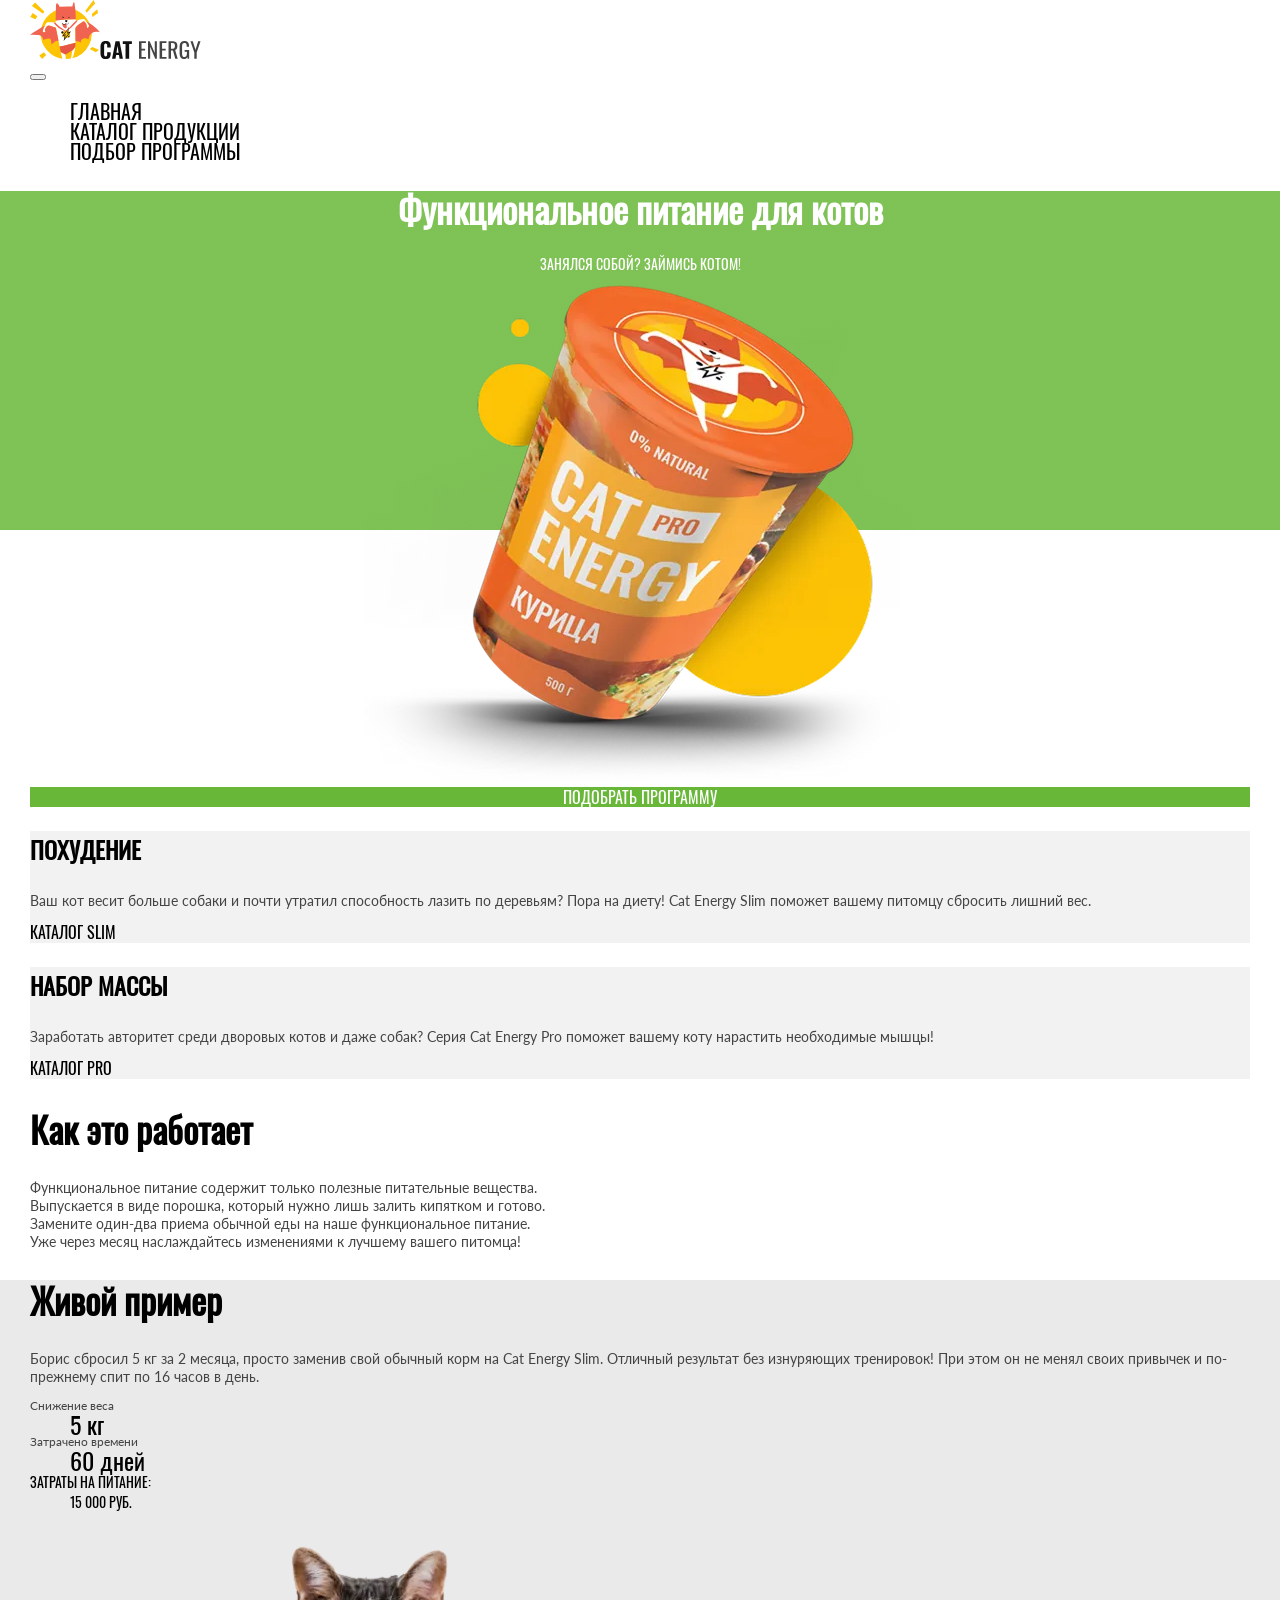
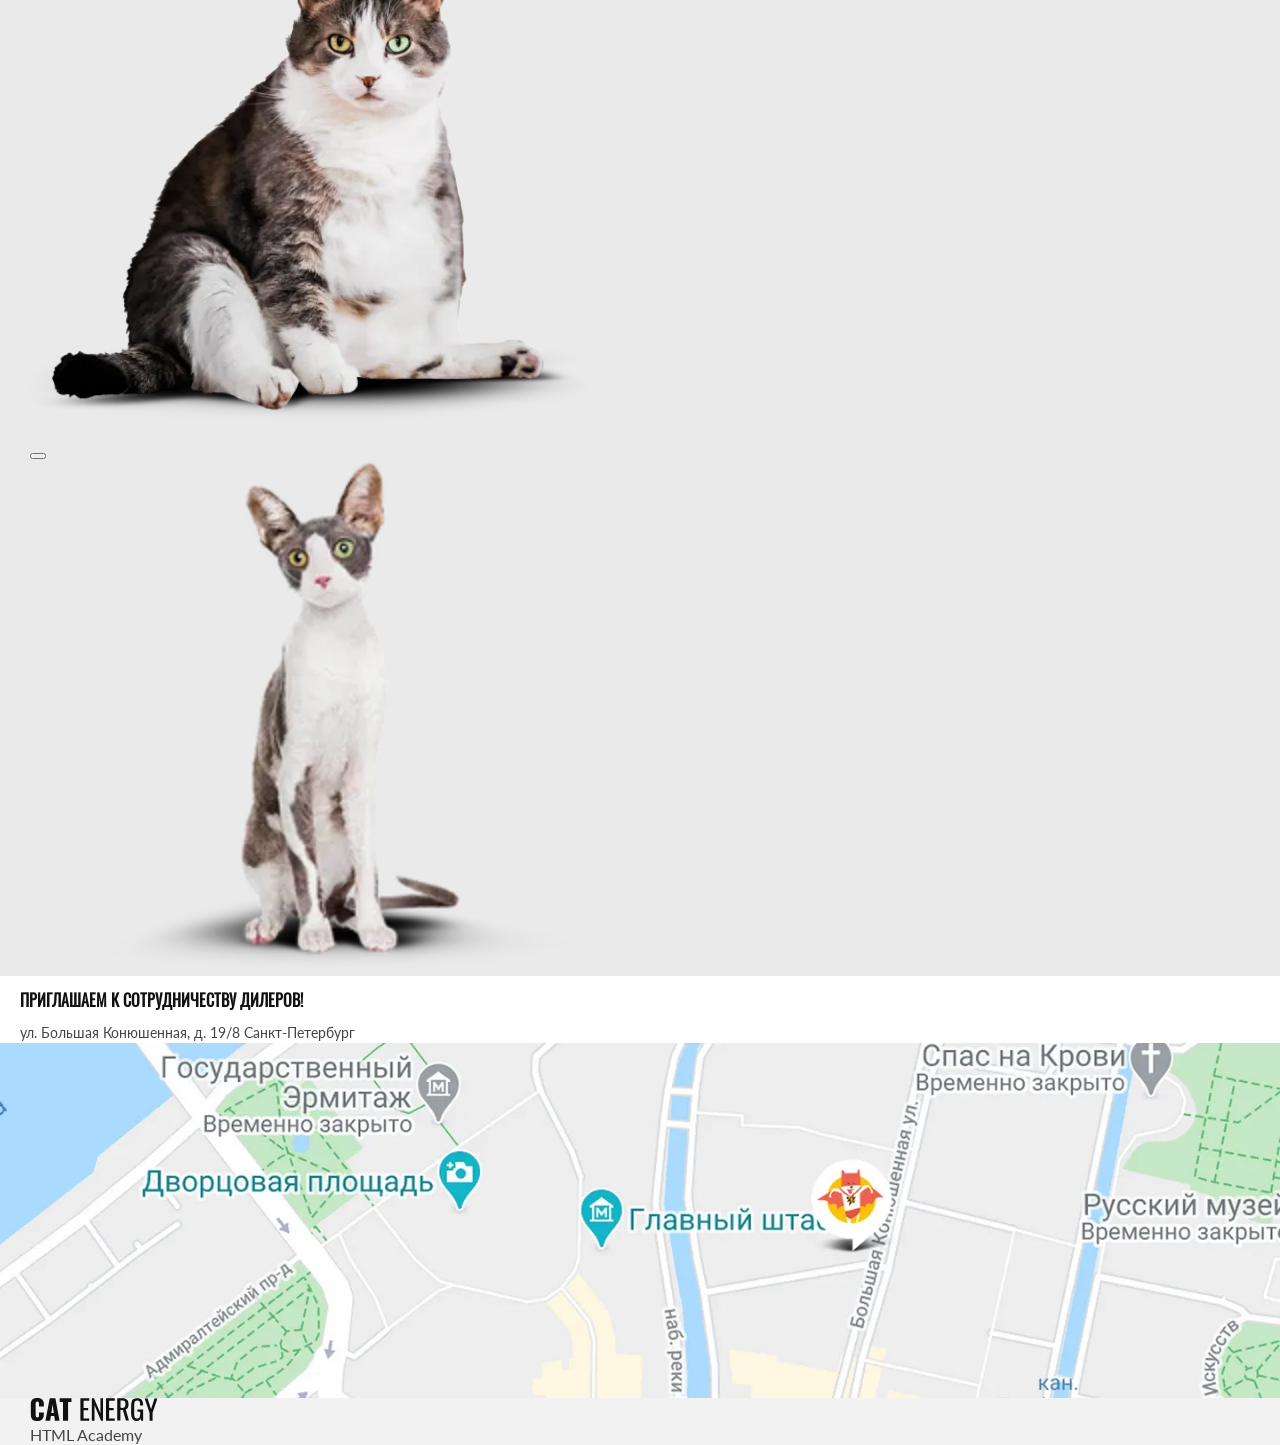
==== 3/index.html @ 1ee8e39d "Deploying to gh-pages from @ Anni-spb/2275573-cat-energy-2@a3ca60385f4b1bd911d034e48afdeebf14bbbf94 " ====
<!DOCTYPE html><html class="page" lang="ru"><head><meta charset="UTF-8"><title>Кэт энерджи</title><meta name="viewport" content="width=device-width,initial-scale=1"><link rel="icon" href="favicon.ico" type="image/x-icon"><link rel="icon" href="favicons/icon.svg" type="image/svg+xml"><link rel="apple-touch-icon" href="favicons/apple.png"><link rel="manifest" href="manifest.webmanifest"><link rel="stylesheet" href="styles/styles.css"><script src="scripts/index.js" defer="defer"></script></head><body class="page__body"><header class="header container"><a class="header__logo logo" href="index.html" aria-current="page"><picture><source media="(min-width:1280px)" srcset="./images/logo-desktop.svg" width="70" height="59" type="image/svg+xml"><source media="(min-width:768px)" srcset="./images/logo-tablet.svg" width="60" height="50" type="image/svg+xml"><img class="logo__img" src="./images/logo-mobile.svg" width="33" height="38" alt="Логотип"></picture><picture><source media="(min-width:768px)" srcset="./images/logo-text-tablet.svg" width="101" height="18" type="image/svg+xml"><img class="logo__img logo__img--text" src="./images/logo-text-mobile.svg" width="101" height="18" lang="en" alt="Cat Energy"></picture></a><nav class="nav"><button class="nav__toggle" type="button"><span class="visually-hidden">Открыть/закрыть меню</span></button><ul class="nav__list"><li class="nav__item"><a class="nav__link nav__link--current" href="#">Главная</a></li><li class="nav__item"><a class="nav__link" href="catalog.html">Каталог продукции</a></li><li class="nav__item"><a class="nav__link" href="#">Подбор программы</a></li></ul></nav></header><main class="page__main"><section class="promo"><div class="container"><h1 class="promo__title title">Функциональное питание для котов</h1><p class="promo__slogan">Занялся собой? Займись котом!</p><picture><source media="(min-width:1280px)" srcset="./images/promo/promo-desktop@1x.webp, ./images/promo/promo-desktop@2x.webp 2x" width="552" height="449" type="image/webp"><source media="(min-width:1280px)" srcset="./images/promo/promo-desktop@1x.png, ./images/promo/promo-desktop@2x.png 2x" width="552" height="449" type="image/png"><source media="(min-width:768px)" srcset="./images/promo/promo-tablet@1x.webp, ./images/promo/promo-tablet@2x.webp 2x" width="709" height="609" type="image/webp"><source media="(min-width:768px)" srcset="./images/promo/promo-tablet@1x.png, ./images/promo/promo-tablet@2x.png 2x" width="709" height="609" type="image/png"><source srcset="./images/promo/promo-mobile@1x.webp, ./images/promo/promo-mobile@2x.webp 2x" type="image/webp"><img class="promo__img" src="./images/promo/promo-mobile@1x.png" srcset="./images/promo/promo-mobile@2x.png 2x" width="280" height="270" alt="Пример продукции"></picture><a class="promo__link button" href="#">Подобрать программу</a></div></section><section class="programs container"><h2 class="visually-hidden">Типы программ питания</h2><ul class="programs__list"><li class="programs__item programs__item--slim"><h3 class="programs__title">Похудение</h3><p class="programs__description">Ваш кот весит больше собаки и почти утратил способность лазить по деревьям? Пора на диету! Cat Energy Slim поможет вашему питомцу сбросить лишний вес.</p><a class="programs__link" href="#">Каталог Slim</a></li><li class="programs__item programs__item--pro"><h3 class="programs__title">Набор массы</h3><p class="programs__description">Заработать авторитет среди дворовых котов и даже собак? Серия Cat Energy Pro поможет вашему коту нарастить необходимые мышцы!</p><a class="programs__link" href="#">Каталог Pro</a></li></ul></section><section class="features container"><h2 class="features__title">Как это работает</h2><ul class="features__list"><li class="features__item features__item--nutrition">Функциональное питание содержит только полезные питательные вещества.</li><li class="features__item features__item--cooking">Выпускается в виде порошка, который нужно лишь залить кипятком и готово.</li><li class="features__item features__item--usage">Замените один-два приема обычной еды на наше функциональное питание.</li><li class="features__item features__item--time">Уже через месяц наслаждайтесь изменениями к лучшему вашего питомца!</li></ul></section><section class="example"><div class="container"><h2 class="example__title">Живой пример</h2><p class="example__subtitle">Борис сбросил 5 кг за 2 месяца, просто заменив свой обычный корм на Cat Energy Slim. Отличный результат без изнуряющих тренировок! При этом он не менял своих привычек и по-прежнему спит по 16 часов в день.</p><dl class="example__list"><div class="example__item"><dt class="example__description">Снижение веса</dt><dd class="example__number">5 кг</dd></div><div class="example__item example__item--time"><dt class="example__description">Затрачено времени</dt><dd class="example__number">60 дней</dd></div><div class="example__item example__item--cost"><dt class="example__expenses">Затраты на питание:</dt><dd class="example__total">15 000 руб.</dd></div></dl><div class="example__slider slider"><picture><source media="(min-width:768px)" srcset="./images/slider/before-tablet@1x.webp, ./images/slider/before-tablet@2x.webp 2x" width="560" height="512" type="image/webp"><source media="(min-width:768px)" srcset="./images/slider/before-tablet@1x.png, ./images/slider/before-tablet@2x.png 2x" width="560" height="512" type="image/png"><source srcset="./images/slider/before-mobile@1x.webp, ./images/slider/before-mobile@2x.webp 2x" type="image/webp"><img class="slider__img slider__img--before" src="./images/slider/before-mobile@1x.png" srcset="./images/slider/before-mobile@2x.png 2x" width="280" height="256" alt="Кот до начала приема Cat energy"></picture><div class="slider__curtain"><button class="slider__thumb" type="button"><span class="visually-hidden">Ползунок слайдера</span></button></div><picture><source media="(min-width:768px)" srcset="./images/slider/after-tablet@1x.webp, ./images/slider/after-tablet@2x.webp 2x" width="560" height="512" type="image/webp"><source media="(min-width:768px)" srcset="./images/slider/after-tablet@1x.png, ./images/slider/after-tablet@2x.png 2x" width="560" height="512" type="image/png"><source srcset="./images/slider/after-mobile@1x.webp, ./images/slider/after-mobile@2x.webp 2x" type="image/webp"><img class="slider__img slider__img--after" src="./images/slider/after-mobile@1x.png" srcset="./images/slider/after-mobile@2x.png 2x" width="280" height="256" alt="Кот после приема Cat energy"></picture></div></div></section></main><footer class="footer"><div class="footer__contacts contacts"><div class="contacts__wrapper"><h2 class="contacts__title">Приглашаем к сотрудничеству дилеров!</h2><address class="contacts__address">ул. Большая Конюшенная, д. 19/8 Санкт-Петербург</address></div><picture><source media="(min-width:1280px)" srcset="./images/maps/maps-desktop@1x.webp, ./images/maps/maps-desktop@2x.webp 2x" width="1440" height="400" type="image/webp"><source media="(min-width:1280px)" srcset="./images/maps/maps-desktop@1x.jpg, ./images/maps/maps-desktop@2x.jpg 2x" width="1440" height="400" type="image/jpeg"><source media="(min-width:768px)" srcset="./images/maps/maps-tablet@1x.webp, ./images/maps/maps-tablet@2x.webp 2x" width="768" height="400" type="image/webp"><source media="(min-width:768px)" srcset="./images/maps/maps-tablet@1x.jpg, ./images/maps/maps-tablet@2x.jpg 2x" width="768" height="400" type="image/jpeg"><source srcset="./images/maps/maps-mobile@1x.webp, ./images/maps/maps-mobile@2x.webp 2x" type="image/webp"><img class="contacts__maps" src="./images/maps/maps-mobile@1x.jpg" srcset="./images/maps/maps-mobile@2x.jpg 2x" width="320" height="362" alt="Карта"></picture></div><div class="footer__wrapper container"><a class="footer__logo logo" href="index.html"><img class="logo__img" src="./images/logo-text.svg" width="128" height="24" alt="Cat Energy"></a><ul class="footer__social social-list"><li class="social-list__item"><a class="social-list__link social-list__link--vk" href="https://vk.com/htmlacademy" target="_blank" rel="noreferrer noopener"><span class="visually-hidden">Наша группа Вконтакте</span></a></li><li class="social-list__item"><a class="social-list__link social-list__link--youtube" href="https://www.youtube.com/user/htmlacademyru" target="_blank" rel="noreferrer noopener"><span class="visually-hidden">Наш канал на Youtube</span></a></li><li class="social-list__item"><a class="social-list__link social-list__link--telegram" href="https://t.me/htmlacademy" target="_blank" rel="noreferrer noopener"><span class="visually-hidden">Наша группа Telegram</span></a></li></ul><a class="footer__developer" href="https://htmlacademy.ru/intensive/adaptive" target="_blank" rel="noreferrer noopener"><span class="footer__developer-text">HTML Academy</span></a></div></footer></body></html>
---- 3/styles/styles.css ----
*,:before,:after{box-sizing:border-box}img{object-fit:contain;max-width:100%;height:auto}.container{margin:0 auto;padding:0 20px}@media screen and (width>=768px){.container{padding:0 30px}}@font-face{font-family:Lato;font-weight:400;font-style:normal;font-display:swap;src:url(../fonts/lato/Lato-Regular.woff2)format("woff2")}@font-face{font-family:Oswald;font-weight:400;font-style:normal;font-display:swap;src:url(../fonts/oswald/oswaldregular.woff2)format("woff2")}.visually-hidden{white-space:nowrap;clip:rect(0 0 0 0);-webkit-clip-path:inset(100%);clip-path:inset(100%);border:0;width:1px;height:1px;margin:-1px;padding:0;position:absolute;overflow:hidden}.button{text-align:center;color:#fff;text-transform:uppercase;background-color:#68b738;border:none;font-family:Oswald,Arial,sans-serif;font-size:16px;line-height:20px;text-decoration:none;display:block}.button--secondary{color:#444;background-color:#f2f2f2}.title{color:#000;font-family:Oswald,Arial,sans-serif;font-size:36px;line-height:36px}.page__body{color:#444;background-color:#fff;margin:0;font-family:Lato,Arial,sans-serif;font-size:14px;font-weight:400;line-height:18px}.footer__wrapper{background-color:#f2f2f2}.footer__developer{color:inherit;text-decoration:none}.footer__developer-text{font-size:16px;line-height:20px}.header{background-color:#0000}.promo{color:#fff;text-align:center;background:linear-gradient(#68b738d9 55%,#fff 55%);font-family:Oswald,Arial,sans-serif}.promo__slogan{text-transform:uppercase;font-size:14px;line-height:14px}.promo__title{color:inherit}.nav__list{text-transform:uppercase;font-family:Oswald,Arial,sans-serif;font-size:20px;font-style:normal;font-weight:400;line-height:20px;list-style:none}.nav__link{color:#000;text-decoration:none}.programs__list{margin:0;padding:0;list-style:none}.programs__item{background-color:#f2f2f2}.programs__title{color:#000;text-transform:uppercase;font-family:Oswald,Arial,sans-serif;font-size:24px;line-height:37px}.programs__link{color:#000;text-transform:uppercase;font-family:Oswald,Arial,sans-serif;font-size:16px;line-height:16px;text-decoration:none}.features__title{color:#000;font-family:Oswald,Arial,sans-serif;font-size:36px;line-height:40px}.features__list{margin:0;padding:0;list-style:none}.example{background-color:#eaeaea}.example__title{color:#000;font-family:Oswald,Arial,sans-serif;font-size:36px;line-height:40px}.example__number{color:#000;font-family:Oswald,Arial,sans-serif;font-size:24px;line-height:24px}.example__description{font-size:12px;line-height:100%}.example__expenses,.example__total{color:#000;text-transform:uppercase;font-family:Oswald,Arial,sans-serif;font-size:14px;line-height:20px}.contacts__wrapper{margin:0 auto;padding:0 20px}.contacts__wrapper--inner{background-color:#f2f2f2}.contacts__title{color:#111;text-transform:uppercase;font-family:Oswald,Arial,sans-serif;font-size:16px;line-height:20px}.contacts__address{font-size:14px;font-style:normal;line-height:20px}.contacts__maps{margin:0 auto;display:block}.social-list{margin:0;padding:0;list-style:none}.catalog__list{list-style:none}.card__title{color:#222;text-transform:uppercase;font-family:Oswald,Arial,sans-serif;font-size:16px;line-height:20px}.card--special .card__title{color:#111}.card__link{text-decoration:none}.card__details{font-size:12px;line-height:16px}.additional__list{margin:0;padding:0;list-style:none}.additional__title{color:#000;font-family:Oswald,Arial,sans-serif;font-size:24px;line-height:24px}.additional-card__link{text-decoration:none}.additional-card__title{color:#222;text-transform:uppercase;font-family:Oswald,Arial,sans-serif;font-size:16px;line-height:16px}.additional-card__details-block{color:#444;line-height:14px}.additional__text{text-align:center;color:#fff;background-color:#68b738;font-size:16px;line-height:20px}.subscription__title{color:#000;font-family:Oswald,Arial,sans-serif;font-size:24px;line-height:24px}.subscription__text{color:#000;text-align:center;font-family:Oswald,Arial,sans-serif;font-size:16px;line-height:24px}.subscription__input{width:100%;padding:13px}.subscription__input::placeholder{text-transform:uppercase;color:#444;font-family:Oswald,Arial,sans-serif;font-size:20px;line-height:20px}
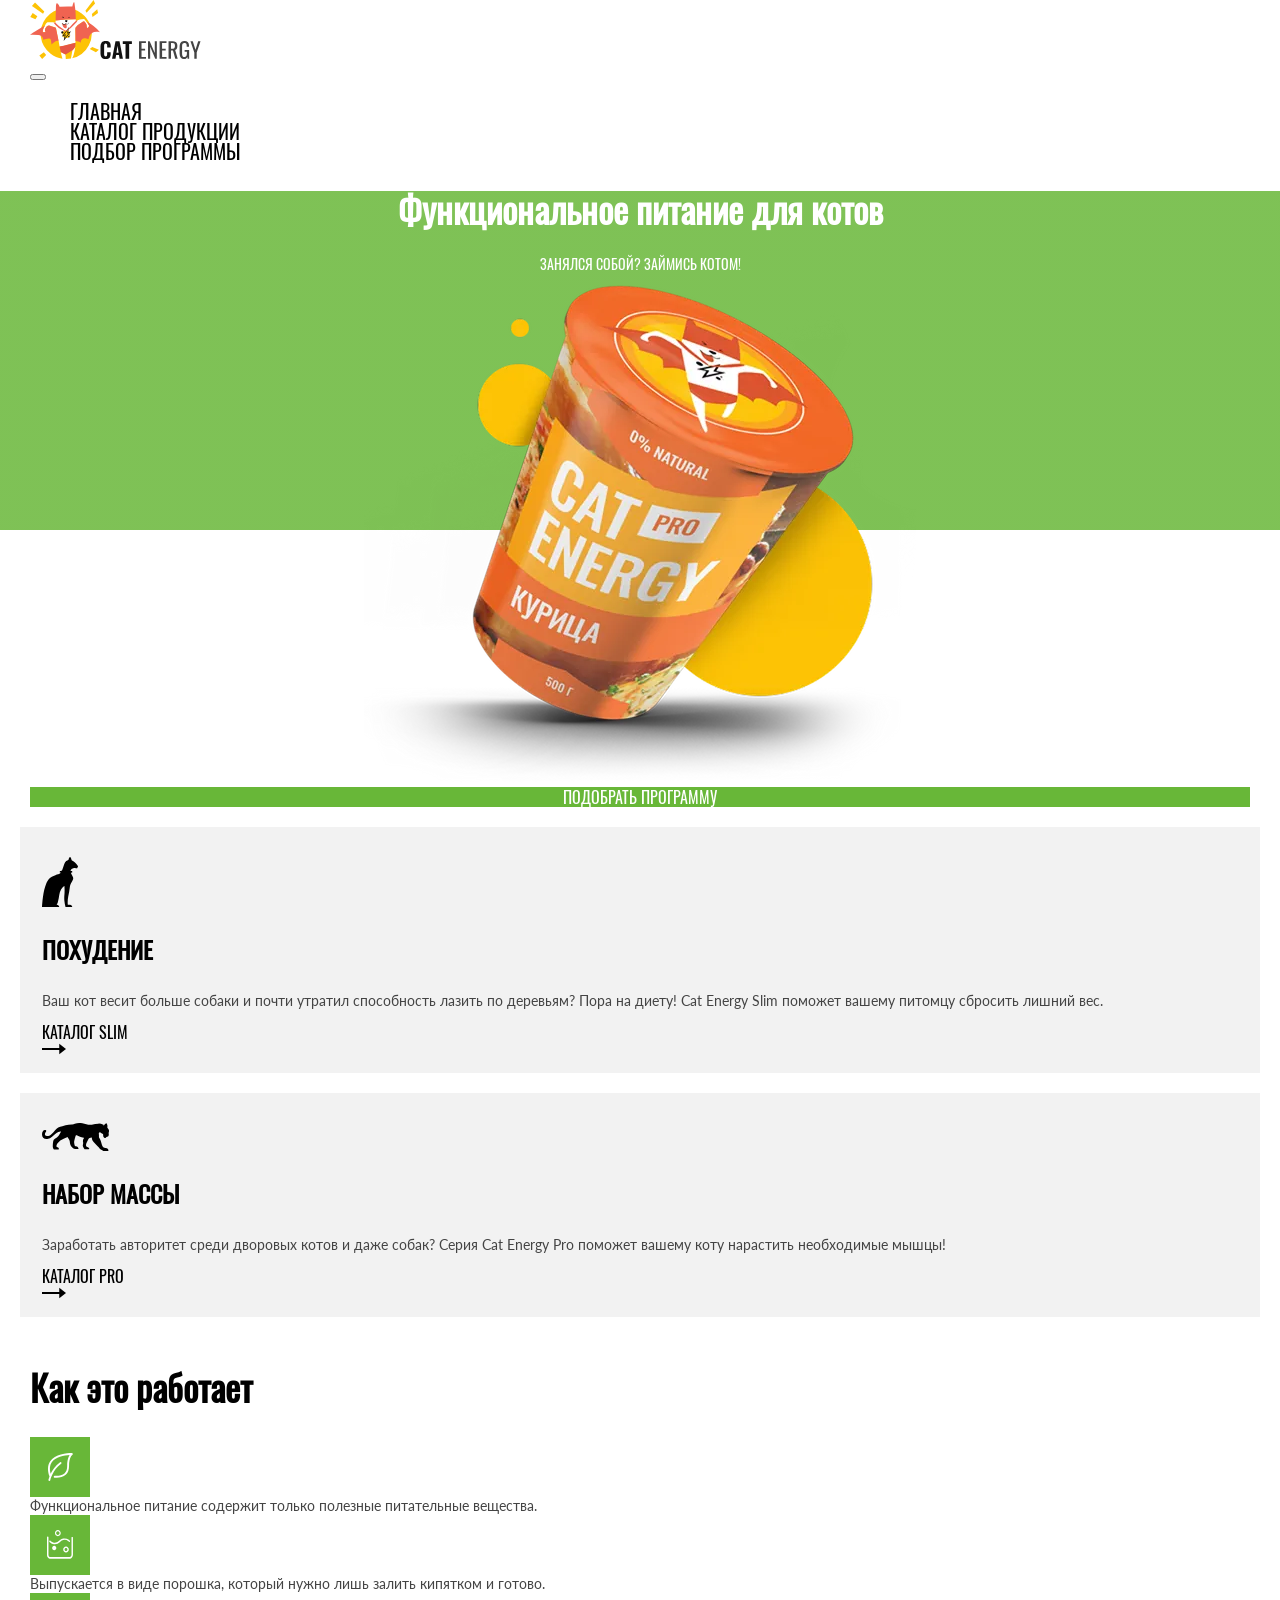
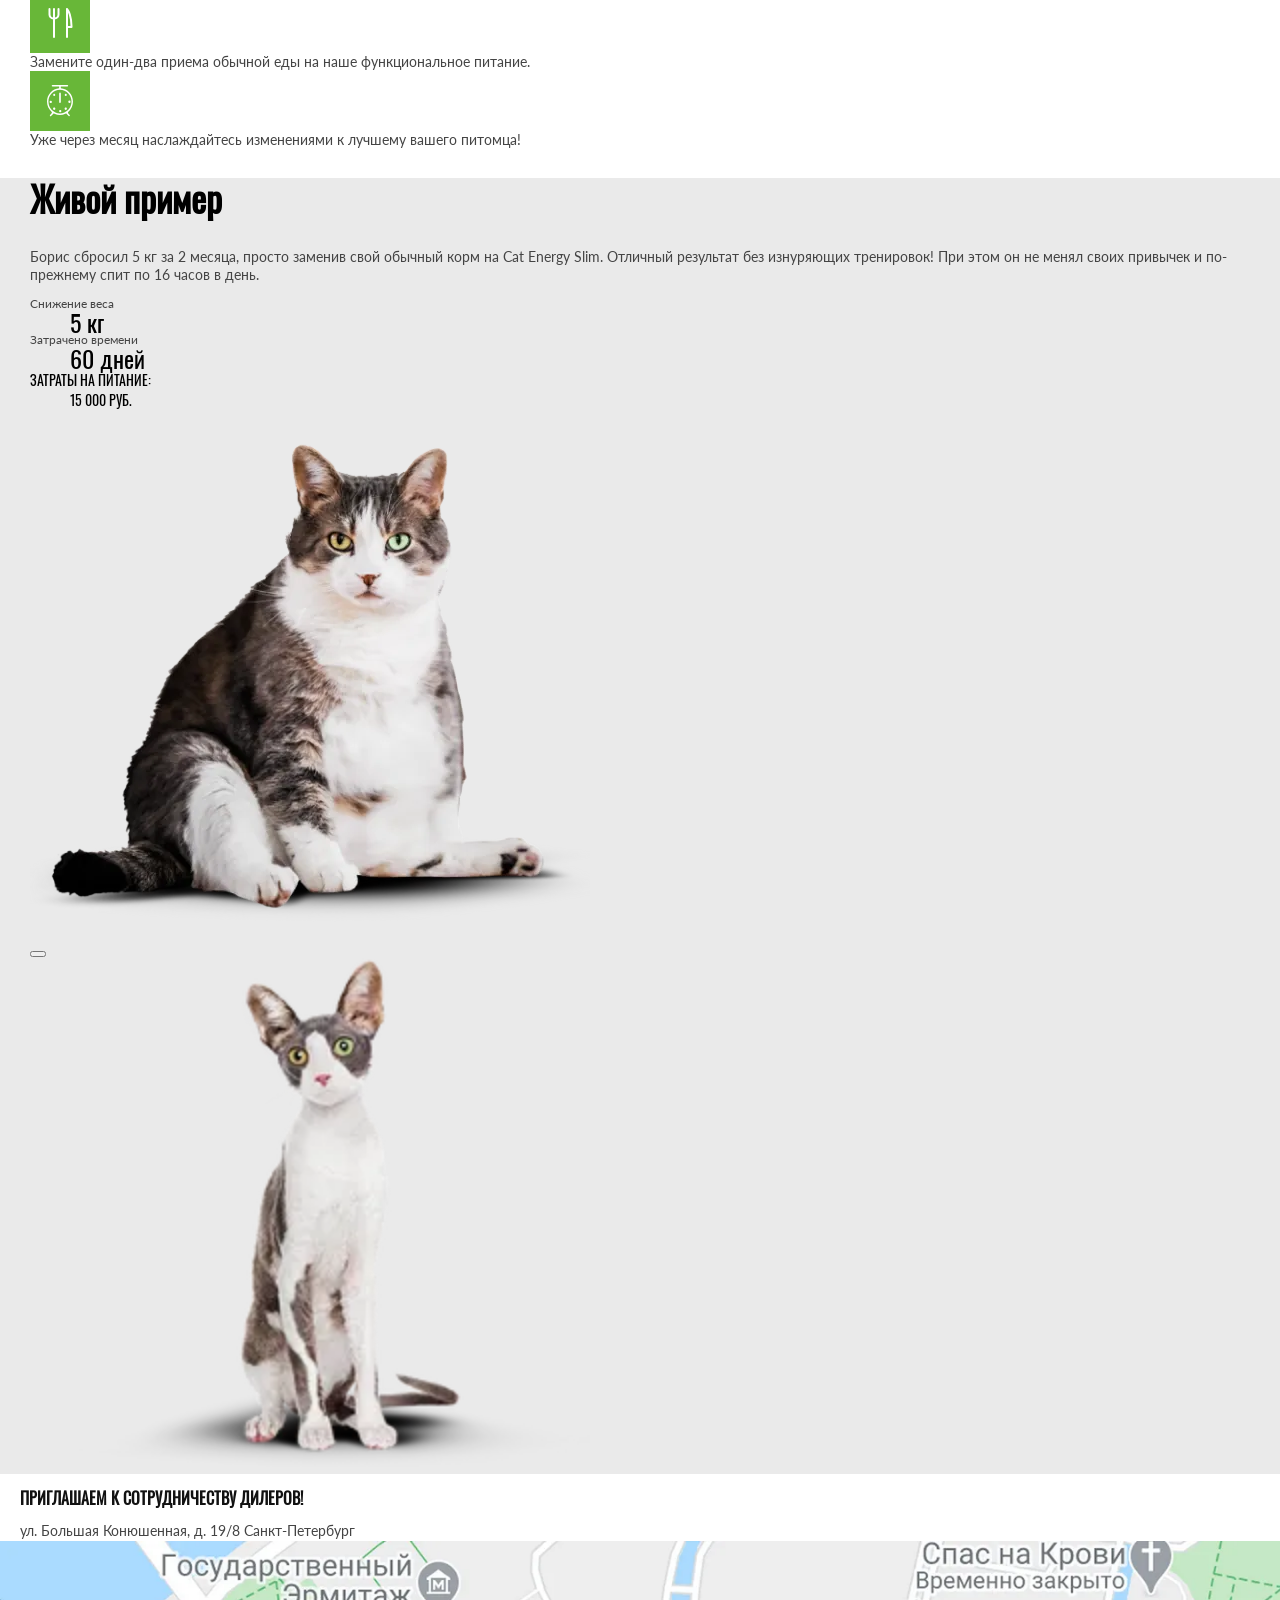
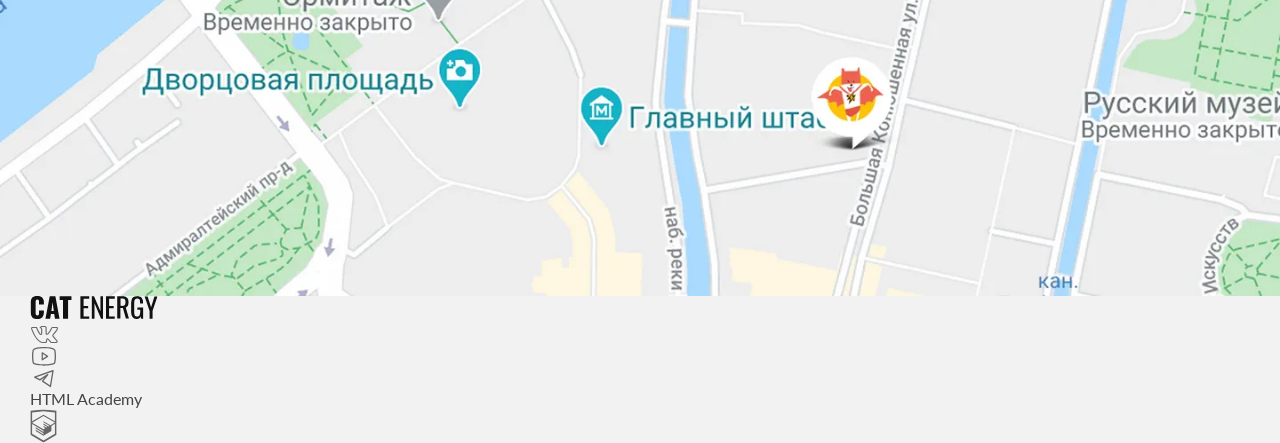
==== commit 17488c52: "Deploying to gh-pages from @ Anni-spb/2275573-cat-energy-2@a3ca60385f4b1bd911d034e48afdeebf14bbbf94 " ====
--- a/3/index.html
+++ b/3/index.html
@@ -1 +1 @@
-<!DOCTYPE html><html class="page" lang="ru"><head><meta charset="UTF-8"><title>Кэт энерджи</title><meta name="viewport" content="width=device-width,initial-scale=1"><link rel="icon" href="favicon.ico" type="image/x-icon"><link rel="icon" href="favicons/icon.svg" type="image/svg+xml"><link rel="apple-touch-icon" href="favicons/apple.png"><link rel="manifest" href="manifest.webmanifest"><link rel="stylesheet" href="styles/styles.css"><script src="scripts/index.js" defer="defer"></script></head><body class="page__body"><header class="header container"><a class="header__logo logo" href="index.html" aria-current="page"><picture><source media="(min-width:1280px)" srcset="./images/logo-desktop.svg" width="70" height="59" type="image/svg+xml"><source media="(min-width:768px)" srcset="./images/logo-tablet.svg" width="60" height="50" type="image/svg+xml"><img class="logo__img" src="./images/logo-mobile.svg" width="33" height="38" alt="Логотип"></picture><picture><source media="(min-width:768px)" srcset="./images/logo-text-tablet.svg" width="101" height="18" type="image/svg+xml"><img class="logo__img logo__img--text" src="./images/logo-text-mobile.svg" width="101" height="18" lang="en" alt="Cat Energy"></picture></a><nav class="nav"><button class="nav__toggle" type="button"><span class="visually-hidden">Открыть/закрыть меню</span></button><ul class="nav__list"><li class="nav__item"><a class="nav__link nav__link--current" href="#">Главная</a></li><li class="nav__item"><a class="nav__link" href="catalog.html">Каталог продукции</a></li><li class="nav__item"><a class="nav__link" href="#">Подбор программы</a></li></ul></nav></header><main class="page__main"><section class="promo"><div class="container"><h1 class="promo__title title">Функциональное питание для котов</h1><p class="promo__slogan">Занялся собой? Займись котом!</p><picture><source media="(min-width:1280px)" srcset="./images/promo/promo-desktop@1x.webp, ./images/promo/promo-desktop@2x.webp 2x" width="552" height="449" type="image/webp"><source media="(min-width:1280px)" srcset="./images/promo/promo-desktop@1x.png, ./images/promo/promo-desktop@2x.png 2x" width="552" height="449" type="image/png"><source media="(min-width:768px)" srcset="./images/promo/promo-tablet@1x.webp, ./images/promo/promo-tablet@2x.webp 2x" width="709" height="609" type="image/webp"><source media="(min-width:768px)" srcset="./images/promo/promo-tablet@1x.png, ./images/promo/promo-tablet@2x.png 2x" width="709" height="609" type="image/png"><source srcset="./images/promo/promo-mobile@1x.webp, ./images/promo/promo-mobile@2x.webp 2x" type="image/webp"><img class="promo__img" src="./images/promo/promo-mobile@1x.png" srcset="./images/promo/promo-mobile@2x.png 2x" width="280" height="270" alt="Пример продукции"></picture><a class="promo__link button" href="#">Подобрать программу</a></div></section><section class="programs container"><h2 class="visually-hidden">Типы программ питания</h2><ul class="programs__list"><li class="programs__item programs__item--slim"><h3 class="programs__title">Похудение</h3><p class="programs__description">Ваш кот весит больше собаки и почти утратил способность лазить по деревьям? Пора на диету! Cat Energy Slim поможет вашему питомцу сбросить лишний вес.</p><a class="programs__link" href="#">Каталог Slim</a></li><li class="programs__item programs__item--pro"><h3 class="programs__title">Набор массы</h3><p class="programs__description">Заработать авторитет среди дворовых котов и даже собак? Серия Cat Energy Pro поможет вашему коту нарастить необходимые мышцы!</p><a class="programs__link" href="#">Каталог Pro</a></li></ul></section><section class="features container"><h2 class="features__title">Как это работает</h2><ul class="features__list"><li class="features__item features__item--nutrition">Функциональное питание содержит только полезные питательные вещества.</li><li class="features__item features__item--cooking">Выпускается в виде порошка, который нужно лишь залить кипятком и готово.</li><li class="features__item features__item--usage">Замените один-два приема обычной еды на наше функциональное питание.</li><li class="features__item features__item--time">Уже через месяц наслаждайтесь изменениями к лучшему вашего питомца!</li></ul></section><section class="example"><div class="container"><h2 class="example__title">Живой пример</h2><p class="example__subtitle">Борис сбросил 5 кг за 2 месяца, просто заменив свой обычный корм на Cat Energy Slim. Отличный результат без изнуряющих тренировок! При этом он не менял своих привычек и по-прежнему спит по 16 часов в день.</p><dl class="example__list"><div class="example__item"><dt class="example__description">Снижение веса</dt><dd class="example__number">5 кг</dd></div><div class="example__item example__item--time"><dt class="example__description">Затрачено времени</dt><dd class="example__number">60 дней</dd></div><div class="example__item example__item--cost"><dt class="example__expenses">Затраты на питание:</dt><dd class="example__total">15 000 руб.</dd></div></dl><div class="example__slider slider"><picture><source media="(min-width:768px)" srcset="./images/slider/before-tablet@1x.webp, ./images/slider/before-tablet@2x.webp 2x" width="560" height="512" type="image/webp"><source media="(min-width:768px)" srcset="./images/slider/before-tablet@1x.png, ./images/slider/before-tablet@2x.png 2x" width="560" height="512" type="image/png"><source srcset="./images/slider/before-mobile@1x.webp, ./images/slider/before-mobile@2x.webp 2x" type="image/webp"><img class="slider__img slider__img--before" src="./images/slider/before-mobile@1x.png" srcset="./images/slider/before-mobile@2x.png 2x" width="280" height="256" alt="Кот до начала приема Cat energy"></picture><div class="slider__curtain"><button class="slider__thumb" type="button"><span class="visually-hidden">Ползунок слайдера</span></button></div><picture><source media="(min-width:768px)" srcset="./images/slider/after-tablet@1x.webp, ./images/slider/after-tablet@2x.webp 2x" width="560" height="512" type="image/webp"><source media="(min-width:768px)" srcset="./images/slider/after-tablet@1x.png, ./images/slider/after-tablet@2x.png 2x" width="560" height="512" type="image/png"><source srcset="./images/slider/after-mobile@1x.webp, ./images/slider/after-mobile@2x.webp 2x" type="image/webp"><img class="slider__img slider__img--after" src="./images/slider/after-mobile@1x.png" srcset="./images/slider/after-mobile@2x.png 2x" width="280" height="256" alt="Кот после приема Cat energy"></picture></div></div></section></main><footer class="footer"><div class="footer__contacts contacts"><div class="contacts__wrapper"><h2 class="contacts__title">Приглашаем к сотрудничеству дилеров!</h2><address class="contacts__address">ул. Большая Конюшенная, д. 19/8 Санкт-Петербург</address></div><picture><source media="(min-width:1280px)" srcset="./images/maps/maps-desktop@1x.webp, ./images/maps/maps-desktop@2x.webp 2x" width="1440" height="400" type="image/webp"><source media="(min-width:1280px)" srcset="./images/maps/maps-desktop@1x.jpg, ./images/maps/maps-desktop@2x.jpg 2x" width="1440" height="400" type="image/jpeg"><source media="(min-width:768px)" srcset="./images/maps/maps-tablet@1x.webp, ./images/maps/maps-tablet@2x.webp 2x" width="768" height="400" type="image/webp"><source media="(min-width:768px)" srcset="./images/maps/maps-tablet@1x.jpg, ./images/maps/maps-tablet@2x.jpg 2x" width="768" height="400" type="image/jpeg"><source srcset="./images/maps/maps-mobile@1x.webp, ./images/maps/maps-mobile@2x.webp 2x" type="image/webp"><img class="contacts__maps" src="./images/maps/maps-mobile@1x.jpg" srcset="./images/maps/maps-mobile@2x.jpg 2x" width="320" height="362" alt="Карта"></picture></div><div class="footer__wrapper container"><a class="footer__logo logo" href="index.html"><img class="logo__img" src="./images/logo-text.svg" width="128" height="24" alt="Cat Energy"></a><ul class="footer__social social-list"><li class="social-list__item"><a class="social-list__link social-list__link--vk" href="https://vk.com/htmlacademy" target="_blank" rel="noreferrer noopener"><span class="visually-hidden">Наша группа Вконтакте</span></a></li><li class="social-list__item"><a class="social-list__link social-list__link--youtube" href="https://www.youtube.com/user/htmlacademyru" target="_blank" rel="noreferrer noopener"><span class="visually-hidden">Наш канал на Youtube</span></a></li><li class="social-list__item"><a class="social-list__link social-list__link--telegram" href="https://t.me/htmlacademy" target="_blank" rel="noreferrer noopener"><span class="visually-hidden">Наша группа Telegram</span></a></li></ul><a class="footer__developer" href="https://htmlacademy.ru/intensive/adaptive" target="_blank" rel="noreferrer noopener"><span class="footer__developer-text">HTML Academy</span></a></div></footer></body></html>+<!DOCTYPE html><html class="page" lang="ru"><head><meta charset="UTF-8"><title>Кэт энерджи</title><meta name="viewport" content="width=device-width,initial-scale=1"><link rel="icon" href="favicon.ico" type="image/x-icon"><link rel="icon" href="favicons/icon.svg" type="image/svg+xml"><link rel="apple-touch-icon" href="favicons/apple.png"><link rel="manifest" href="manifest.webmanifest"><link rel="stylesheet" href="styles/styles.css"><script src="scripts/index.js" defer="defer"></script></head><body class="page__body"><header class="header container"><a class="header__logo logo" href="index.html" aria-current="page"><picture><source media="(min-width:1280px)" srcset="./images/logo-desktop.svg" width="70" height="59" type="image/svg+xml"><source media="(min-width:768px)" srcset="./images/logo-tablet.svg" width="60" height="50" type="image/svg+xml"><img class="logo__img" src="./images/logo-mobile.svg" width="33" height="38" alt="Логотип"></picture><picture><source media="(min-width:768px)" srcset="./images/logo-text-tablet.svg" width="101" height="18" type="image/svg+xml"><img class="logo__img logo__img--text" src="./images/logo-text-mobile.svg" width="101" height="18" lang="en" alt="Cat Energy"></picture></a><nav class="nav"><button class="nav__toggle" type="button"><span class="visually-hidden">Открыть/закрыть меню</span></button><ul class="nav__list"><li class="nav__item"><a class="nav__link nav__link--current" href="#">Главная</a></li><li class="nav__item"><a class="nav__link" href="catalog.html">Каталог продукции</a></li><li class="nav__item"><a class="nav__link" href="#">Подбор программы</a></li></ul></nav></header><main class="page__main"><section class="promo"><div class="container"><h1 class="promo__title title">Функциональное питание для котов</h1><p class="promo__slogan">Занялся собой? Займись котом!</p><picture><source media="(min-width:1280px)" srcset="./images/promo/promo-desktop@1x.webp, ./images/promo/promo-desktop@2x.webp 2x" width="552" height="449" type="image/webp"><source media="(min-width:1280px)" srcset="./images/promo/promo-desktop@1x.png, ./images/promo/promo-desktop@2x.png 2x" width="552" height="449" type="image/png"><source media="(min-width:768px)" srcset="./images/promo/promo-tablet@1x.webp, ./images/promo/promo-tablet@2x.webp 2x" width="709" height="609" type="image/webp"><source media="(min-width:768px)" srcset="./images/promo/promo-tablet@1x.png, ./images/promo/promo-tablet@2x.png 2x" width="709" height="609" type="image/png"><source srcset="./images/promo/promo-mobile@1x.webp, ./images/promo/promo-mobile@2x.webp 2x" type="image/webp"><img class="promo__img" src="./images/promo/promo-mobile@1x.png" srcset="./images/promo/promo-mobile@2x.png 2x" width="280" height="270" alt="Пример продукции"></picture><a class="promo__link button" href="#">Подобрать программу</a></div></section><section class="programs container"><h2 class="visually-hidden">Типы программ питания</h2><ul class="programs__list"><li class="programs__item programs__item--slim"><h3 class="programs__title">Похудение</h3><p class="programs__description">Ваш кот весит больше собаки и почти утратил способность лазить по деревьям? Пора на диету! Cat Energy Slim поможет вашему питомцу сбросить лишний вес.</p><a class="programs__link" href="#">Каталог Slim</a></li><li class="programs__item programs__item--pro"><h3 class="programs__title">Набор массы</h3><p class="programs__description">Заработать авторитет среди дворовых котов и даже собак? Серия Cat Energy Pro поможет вашему коту нарастить необходимые мышцы!</p><a class="programs__link" href="#">Каталог Pro</a></li></ul></section><section class="features container"><h2 class="features__title">Как это работает</h2><ul class="features__list"><li class="features__item features__item--nutrition">Функциональное питание содержит только полезные питательные вещества.</li><li class="features__item features__item--cooking">Выпускается в виде порошка, который нужно лишь залить кипятком и готово.</li><li class="features__item features__item--usage">Замените один-два приема обычной еды на наше функциональное питание.</li><li class="features__item features__item--time">Уже через месяц наслаждайтесь изменениями к лучшему вашего питомца!</li></ul></section><section class="example"><div class="container"><h2 class="example__title">Живой пример</h2><p class="example__subtitle">Борис сбросил 5 кг за 2 месяца, просто заменив свой обычный корм на Cat Energy Slim. Отличный результат без изнуряющих тренировок! При этом он не менял своих привычек и по-прежнему спит по 16 часов в день.</p><dl class="example__list"><div class="example__item"><dt class="example__description">Снижение веса</dt><dd class="example__number">5 кг</dd></div><div class="example__item example__item--time"><dt class="example__description">Затрачено времени</dt><dd class="example__number">60 дней</dd></div><div class="example__item example__item--cost"><dt class="example__expenses">Затраты на питание:</dt><dd class="example__total">15 000 руб.</dd></div></dl><div class="example__slider slider"><picture><source media="(min-width:768px)" srcset="./images/slider/before-tablet@1x.webp, ./images/slider/before-tablet@2x.webp 2x" width="560" height="512" type="image/webp"><source media="(min-width:768px)" srcset="./images/slider/before-tablet@1x.png, ./images/slider/before-tablet@2x.png 2x" width="560" height="512" type="image/png"><source srcset="./images/slider/before-mobile@1x.webp, ./images/slider/before-mobile@2x.webp 2x" type="image/webp"><img class="slider__img slider__img--before" src="./images/slider/before-mobile@1x.png" srcset="./images/slider/before-mobile@2x.png 2x" width="280" height="256" alt="Кот до начала приема Cat energy"></picture><div class="slider__curtain"><button class="slider__thumb" type="button"><span class="visually-hidden">Ползунок слайдера</span></button></div><picture><source media="(min-width:768px)" srcset="./images/slider/after-tablet@1x.webp, ./images/slider/after-tablet@2x.webp 2x" width="560" height="512" type="image/webp"><source media="(min-width:768px)" srcset="./images/slider/after-tablet@1x.png, ./images/slider/after-tablet@2x.png 2x" width="560" height="512" type="image/png"><source srcset="./images/slider/after-mobile@1x.webp, ./images/slider/after-mobile@2x.webp 2x" type="image/webp"><img class="slider__img slider__img--after" src="./images/slider/after-mobile@1x.png" srcset="./images/slider/after-mobile@2x.png 2x" width="280" height="256" alt="Кот после приема Cat energy"></picture></div></div></section></main><footer class="footer"><div class="footer__contacts contacts"><div class="contacts__wrapper"><h2 class="contacts__title">Приглашаем к сотрудничеству дилеров!</h2><address class="contacts__address">ул. Большая Конюшенная, д. 19/8 Санкт-Петербург</address></div><picture><source media="(min-width:1280px)" srcset="./images/maps/maps-desktop@1x.webp, ./images/maps/maps-desktop@2x.webp 2x" width="1440" height="400" type="image/webp"><source media="(min-width:1280px)" srcset="./images/maps/maps-desktop@1x.jpg, ./images/maps/maps-desktop@2x.jpg 2x" width="1440" height="400" type="image/jpeg"><source media="(min-width:768px)" srcset="./images/maps/maps-tablet@1x.webp, ./images/maps/maps-tablet@2x.webp 2x" width="768" height="400" type="image/webp"><source media="(min-width:768px)" srcset="./images/maps/maps-tablet@1x.jpg, ./images/maps/maps-tablet@2x.jpg 2x" width="768" height="400" type="image/jpeg"><source srcset="./images/maps/maps-mobile@1x.webp, ./images/maps/maps-mobile@2x.webp 2x" type="image/webp"><img class="contacts__maps" src="./images/maps/maps-mobile@1x.jpg" srcset="./images/maps/maps-mobile@2x.jpg 2x" width="320" height="362" alt="Карта"></picture></div><div class="footer__wrapper container"><a class="footer__logo logo" href="index.html"><img class="logo__img" src="./images/logo-text.svg" width="128" height="24" alt="Cat Energy"></a><ul class="footer__social social"><li class="social__item"><a class="social__link social__link--vk" href="https://vk.com/htmlacademy" target="_blank" rel="noreferrer noopener"><span class="visually-hidden">Наша группа Вконтакте</span></a></li><li class="social__item"><a class="social__link social__link--youtube" href="https://www.youtube.com/user/htmlacademyru" target="_blank" rel="noreferrer noopener"><span class="visually-hidden">Наш канал на Youtube</span></a></li><li class="social__item"><a class="social__link social__link--telegram" href="https://t.me/htmlacademy" target="_blank" rel="noreferrer noopener"><span class="visually-hidden">Наша группа Telegram</span></a></li></ul><a class="footer__developer" href="https://htmlacademy.ru/intensive/adaptive" target="_blank" rel="noreferrer noopener"><span class="footer__developer-text">HTML Academy</span></a></div></footer></body></html>
--- a/3/styles/styles.css
+++ b/3/styles/styles.css
@@ -1 +1 @@
-*,:before,:after{box-sizing:border-box}img{object-fit:contain;max-width:100%;height:auto}.container{margin:0 auto;padding:0 20px}@media screen and (width>=768px){.container{padding:0 30px}}@font-face{font-family:Lato;font-weight:400;font-style:normal;font-display:swap;src:url(../fonts/lato/Lato-Regular.woff2)format("woff2")}@font-face{font-family:Oswald;font-weight:400;font-style:normal;font-display:swap;src:url(../fonts/oswald/oswaldregular.woff2)format("woff2")}.visually-hidden{white-space:nowrap;clip:rect(0 0 0 0);-webkit-clip-path:inset(100%);clip-path:inset(100%);border:0;width:1px;height:1px;margin:-1px;padding:0;position:absolute;overflow:hidden}.button{text-align:center;color:#fff;text-transform:uppercase;background-color:#68b738;border:none;font-family:Oswald,Arial,sans-serif;font-size:16px;line-height:20px;text-decoration:none;display:block}.button--secondary{color:#444;background-color:#f2f2f2}.title{color:#000;font-family:Oswald,Arial,sans-serif;font-size:36px;line-height:36px}.page__body{color:#444;background-color:#fff;margin:0;font-family:Lato,Arial,sans-serif;font-size:14px;font-weight:400;line-height:18px}.footer__wrapper{background-color:#f2f2f2}.footer__developer{color:inherit;text-decoration:none}.footer__developer-text{font-size:16px;line-height:20px}.header{background-color:#0000}.promo{color:#fff;text-align:center;background:linear-gradient(#68b738d9 55%,#fff 55%);font-family:Oswald,Arial,sans-serif}.promo__slogan{text-transform:uppercase;font-size:14px;line-height:14px}.promo__title{color:inherit}.nav__list{text-transform:uppercase;font-family:Oswald,Arial,sans-serif;font-size:20px;font-style:normal;font-weight:400;line-height:20px;list-style:none}.nav__link{color:#000;text-decoration:none}.programs__list{margin:0;padding:0;list-style:none}.programs__item{background-color:#f2f2f2}.programs__title{color:#000;text-transform:uppercase;font-family:Oswald,Arial,sans-serif;font-size:24px;line-height:37px}.programs__link{color:#000;text-transform:uppercase;font-family:Oswald,Arial,sans-serif;font-size:16px;line-height:16px;text-decoration:none}.features__title{color:#000;font-family:Oswald,Arial,sans-serif;font-size:36px;line-height:40px}.features__list{margin:0;padding:0;list-style:none}.example{background-color:#eaeaea}.example__title{color:#000;font-family:Oswald,Arial,sans-serif;font-size:36px;line-height:40px}.example__number{color:#000;font-family:Oswald,Arial,sans-serif;font-size:24px;line-height:24px}.example__description{font-size:12px;line-height:100%}.example__expenses,.example__total{color:#000;text-transform:uppercase;font-family:Oswald,Arial,sans-serif;font-size:14px;line-height:20px}.contacts__wrapper{margin:0 auto;padding:0 20px}.contacts__wrapper--inner{background-color:#f2f2f2}.contacts__title{color:#111;text-transform:uppercase;font-family:Oswald,Arial,sans-serif;font-size:16px;line-height:20px}.contacts__address{font-size:14px;font-style:normal;line-height:20px}.contacts__maps{margin:0 auto;display:block}.social-list{margin:0;padding:0;list-style:none}.catalog__list{list-style:none}.card__title{color:#222;text-transform:uppercase;font-family:Oswald,Arial,sans-serif;font-size:16px;line-height:20px}.card--special .card__title{color:#111}.card__link{text-decoration:none}.card__details{font-size:12px;line-height:16px}.additional__list{margin:0;padding:0;list-style:none}.additional__title{color:#000;font-family:Oswald,Arial,sans-serif;font-size:24px;line-height:24px}.additional-card__link{text-decoration:none}.additional-card__title{color:#222;text-transform:uppercase;font-family:Oswald,Arial,sans-serif;font-size:16px;line-height:16px}.additional-card__details-block{color:#444;line-height:14px}.additional__text{text-align:center;color:#fff;background-color:#68b738;font-size:16px;line-height:20px}.subscription__title{color:#000;font-family:Oswald,Arial,sans-serif;font-size:24px;line-height:24px}.subscription__text{color:#000;text-align:center;font-family:Oswald,Arial,sans-serif;font-size:16px;line-height:24px}.subscription__input{width:100%;padding:13px}.subscription__input::placeholder{text-transform:uppercase;color:#444;font-family:Oswald,Arial,sans-serif;font-size:20px;line-height:20px}+*,:before,:after{box-sizing:border-box}img{object-fit:contain;max-width:100%;height:auto}.container{margin:0 auto;padding:0 20px}@media screen and (width>=768px){.container{padding:0 30px}}@font-face{font-family:Lato;font-weight:400;font-style:normal;font-display:swap;src:url(../fonts/lato/Lato-Regular.woff2)format("woff2")}@font-face{font-family:Oswald;font-weight:400;font-style:normal;font-display:swap;src:url(../fonts/oswald/oswaldregular.woff2)format("woff2")}.visually-hidden{white-space:nowrap;clip:rect(0 0 0 0);-webkit-clip-path:inset(100%);clip-path:inset(100%);border:0;width:1px;height:1px;margin:-1px;padding:0;position:absolute;overflow:hidden}.button{text-align:center;color:#fff;text-transform:uppercase;background-color:#68b738;border:none;font-family:Oswald,Arial,sans-serif;font-size:16px;line-height:20px;text-decoration:none;display:block}.button--secondary{color:#444;background-color:#f2f2f2}.title{color:#000;font-family:Oswald,Arial,sans-serif;font-size:36px;line-height:36px}.page__body{color:#444;background-color:#fff;margin:0;font-family:Lato,Arial,sans-serif;font-size:14px;font-weight:400;line-height:18px}.footer__wrapper{background-color:#f2f2f2}.footer__developer{color:inherit;text-decoration:none}.footer__developer:after{content:"";background-color:#666;width:27px;height:34px;display:block;-webkit-mask-image:url(../icons/stack.svg#logo-htmlacademy);mask-image:url(../icons/stack.svg#logo-htmlacademy)}.footer__developer-text{font-size:16px;line-height:20px}.header{background-color:#0000}.promo{color:#fff;text-align:center;background:linear-gradient(#68b738d9 55%,#fff 55%);font-family:Oswald,Arial,sans-serif}.promo__slogan{text-transform:uppercase;font-size:14px;line-height:14px}.promo__title{color:inherit}.nav__list{text-transform:uppercase;font-family:Oswald,Arial,sans-serif;font-size:20px;font-style:normal;font-weight:400;line-height:20px;list-style:none}.nav__link{color:#000;text-decoration:none}.programs{padding:20px}.programs__list{flex-direction:column;gap:20px;margin:0;padding:0;list-style:none;display:flex}.programs__item{background-color:#f2f2f2;padding:30px 33px 18px 22px}.programs__item:before{content:"";background-position:0 0;background-repeat:no-repeat;background-size:contain;display:block}.programs__item--slim:before{background-image:url(../icons/stack.svg#cat-slim);width:36px;height:50px}.programs__item--pro:before{background-image:url(../icons/stack.svg#cat-pro);width:67px;height:28px}.programs__title{color:#000;text-transform:uppercase;font-family:Oswald,Arial,sans-serif;font-size:24px;line-height:37px}.programs__link{color:#000;text-transform:uppercase;font-family:Oswald,Arial,sans-serif;font-size:16px;line-height:16px;text-decoration:none}.programs__link:after{content:"";background-image:url(../icons/stack.svg#icon-arrow);background-position:100%;background-repeat:no-repeat;background-size:32px 12px;width:24px;height:12px;display:block}.features__title{color:#000;font-family:Oswald,Arial,sans-serif;font-size:36px;line-height:40px}.features__list{margin:0;padding:0;list-style:none}.features__item:before{content:"";background-color:#68b738;background-position:50%;background-repeat:no-repeat;width:60px;height:60px;display:block}.features__item--nutrition:before{background-image:url(../icons/stack.svg#icon-leaf);background-size:30px 32px}.features__item--cooking:before{background-image:url(../icons/stack.svg#icon-water);background-size:26px 29px}.features__item--usage:before{background-image:url(../icons/stack.svg#icon-eat);background-size:25px 30px}.features__item--time:before{background-image:url(../icons/stack.svg#icon-watch);background-size:26px 50px}.example{background-color:#eaeaea}.example__title{color:#000;font-family:Oswald,Arial,sans-serif;font-size:36px;line-height:40px}.example__number{color:#000;font-family:Oswald,Arial,sans-serif;font-size:24px;line-height:24px}.example__description{font-size:12px;line-height:100%}.example__expenses,.example__total{color:#000;text-transform:uppercase;font-family:Oswald,Arial,sans-serif;font-size:14px;line-height:20px}.contacts__wrapper{margin:0 auto;padding:0 20px}.contacts__wrapper--inner{background-color:#f2f2f2}.contacts__title{color:#111;text-transform:uppercase;font-family:Oswald,Arial,sans-serif;font-size:16px;line-height:20px}.contacts__address{font-size:14px;font-style:normal;line-height:20px}.contacts__maps{margin:0 auto;display:block}.social{margin:0;padding:0;list-style:none}.social__link{width:28px;height:22px;display:block}.social__link:before{content:"";background-color:#666;width:100%;height:100%;display:block}.social__link--vk:before{-webkit-mask-image:url(../icons/stack.svg#icon-vk);mask-image:url(../icons/stack.svg#icon-vk)}.social__link--telegram:before{-webkit-mask-image:url(../icons/stack.svg#icon-telegram);mask-image:url(../icons/stack.svg#icon-telegram)}.social__link--youtube:before{-webkit-mask-image:url(../icons/stack.svg#icon-youtube);mask-image:url(../icons/stack.svg#icon-youtube)}.catalog__list{margin:0;padding:0;list-style:none}.card__title{color:#222;text-transform:uppercase;font-family:Oswald,Arial,sans-serif;font-size:16px;line-height:20px}.card--special{text-align:center;padding-block:25px}.card--special:before{content:"";margin-inline:auto;background-color:#d3d3d3;width:30px;height:30px;margin-bottom:23px;display:inline-block;-webkit-mask-image:url(../icons/stack.svg#icon-plus);mask-image:url(../icons/stack.svg#icon-plus)}.card--special .card__title{color:#111}.card__link{text-decoration:none}.card__details{font-size:12px;line-height:16px}.additional__list{margin:0;padding:0;list-style:none}.additional__title{color:#000;font-family:Oswald,Arial,sans-serif;font-size:24px;line-height:24px}.additional-card__link{text-decoration:none}.additional-card__title{color:#222;text-transform:uppercase;font-family:Oswald,Arial,sans-serif;font-size:16px;line-height:16px}.additional-card__details-block{color:#444;line-height:14px}.additional__text{text-align:center;color:#fff;background-color:#68b738;font-size:16px;line-height:20px}.additional__text:before{content:"";background:currentColor;width:78px;height:80px;margin:0 auto;display:block;-webkit-mask-image:url(../icons/stack.svg#icon-gift);mask-image:url(../icons/stack.svg#icon-gift)}.subscription__title{color:#000;font-family:Oswald,Arial,sans-serif;font-size:24px;line-height:24px}.subscription__text{color:#000;text-align:center;font-family:Oswald,Arial,sans-serif;font-size:16px;line-height:24px}.subscription__input{width:100%;padding:13px}.subscription__input::placeholder{text-transform:uppercase;color:#444;font-family:Oswald,Arial,sans-serif;font-size:20px;line-height:20px}
